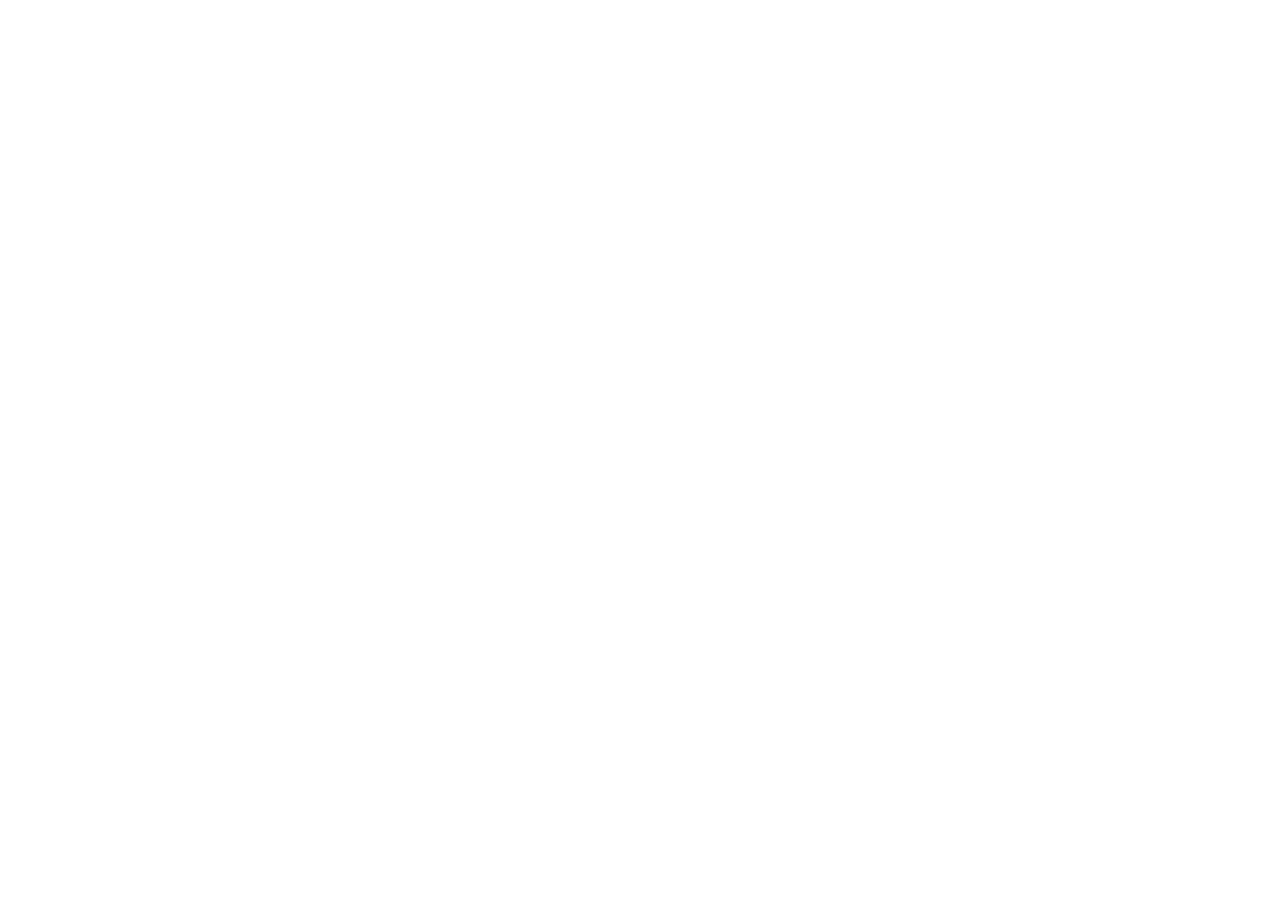
==== expanding.html @ f5878a88 "s" ====
<!DOCTYPE html>
<html lang="en">

    <head>
        <meta charset="UTF-8">
        <meta name="viewport" content="width=device-width, initial-scale=1.0">
        <title>Document</title>
    </head>
    
    <body>
        
    </body>

</html>
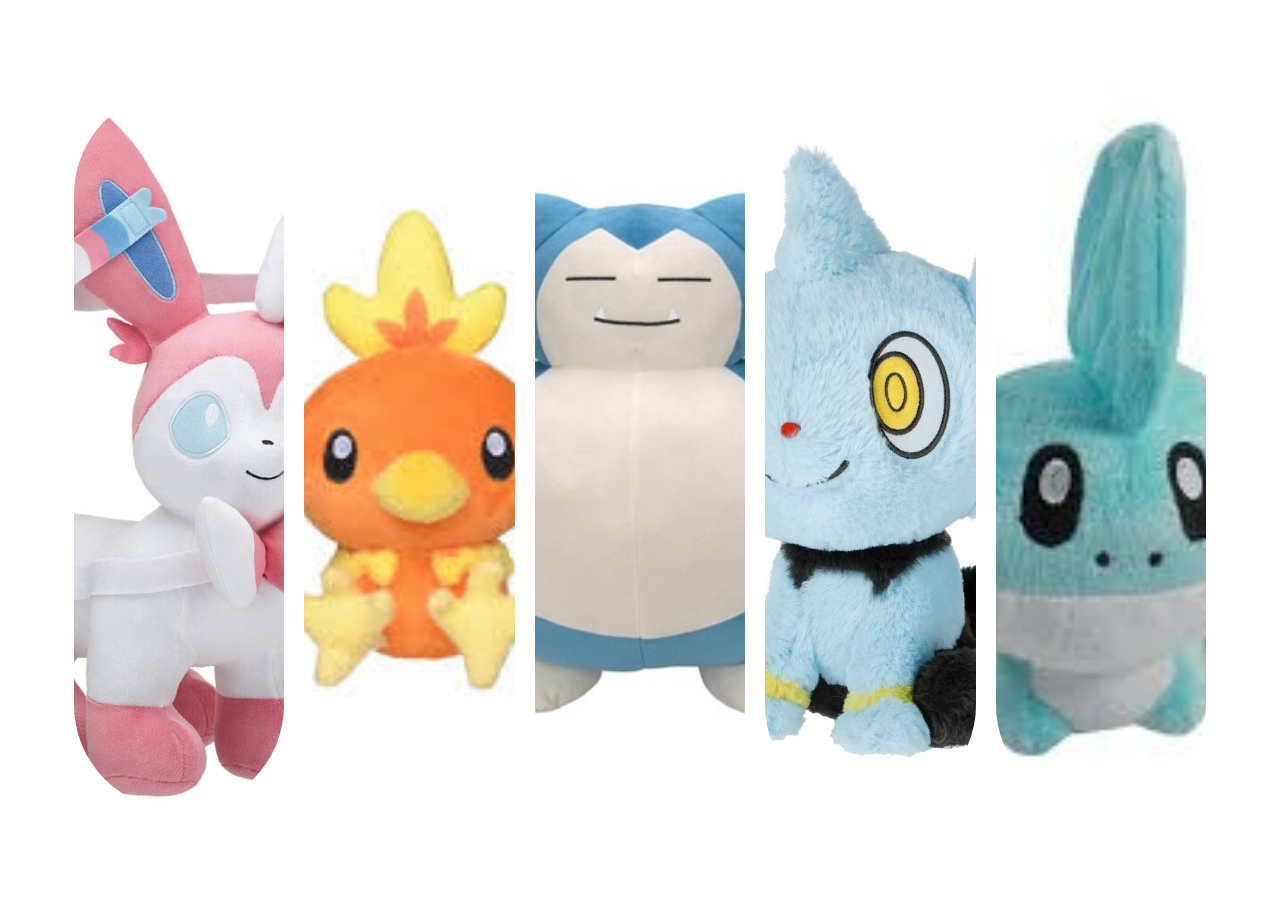
==== commit 1aa3b375: "added expanding.html" ====
--- a/expanding.html
+++ b/expanding.html
@@ -4,11 +4,35 @@
     <head>
         <meta charset="UTF-8">
         <meta name="viewport" content="width=device-width, initial-scale=1.0">
-        <title>Document</title>
+        <title>Expansion</title>
+        <link rel="stylesheet" href="css/expanding.css">
     </head>
-    
+
     <body>
+        <div class="container">
+
+            <div class ="panel" style= "background-image: url(css/images/Sylveon.jpg)">
+                <h3>Cutie</h3>
+            </div>
+
+            <div class ="panel" style= "background-image: url(css/images/Torchic.jfif)">
+                <h3>Spicy</h3>
+            </div>
+
+            <div class ="panel" style= "background-image: url(css/images/Snorlax.jfif)">
+                <h3>Fatty</h3>
+            </div>
+
+            <div class ="panel" style= "background-image: url(css/images/Sphinx.jpg)">
+                <h3>Puppy</h3>
+            </div>
+
+            <div class ="panel" style= "background-image: url(css/images/Mudkip.jfif)">
+                <h3>u liek?</h3>
+            </div>
+        </div>
         
     </body>
 
+    <script src="js/expanding.js"></script>
 </html>--- a/css/expanding.css
+++ b/css/expanding.css
@@ -0,0 +1,61 @@
+* {
+    box-sizing: border-box;
+}
+
+body{
+    height: 100vh;
+    display: flex;
+    align-items: center;
+    justify-content: center;
+    margin: 0;
+}
+
+.container {
+    width: 90vw;
+    display: flex;
+}
+
+.panel{
+    background-size: cover;
+    background-position: center;
+    background-repeat: no-repeat;
+    height: 80vh;
+    border-radius: 430px;
+    color: white;
+    cursor: pointer;
+    flex: 0.5;
+    margin: 10px;
+    position: relative;
+    transition: flex 0.8s ease-in;
+}
+
+.panel.active{
+    flex: 5;
+}
+
+.panel h3{
+    color: blue;
+    font-size: 24px;
+    position: absolute;
+    bottom: 20px;
+    left: 20px;
+    margin: 0;
+    opacity: 0;
+}
+
+.panel.active h3{
+    opacity: 1;
+    transition: opacity 0.5s ease-in 0.3s;
+}
+
+@media (max-width: 480px) {
+    .panel:nth-of-type(4){
+        display: none;
+    }
+    .panel:nth-of-type(5){
+        display: none;
+    }
+    .container{
+        width: 100vw;
+    }
+}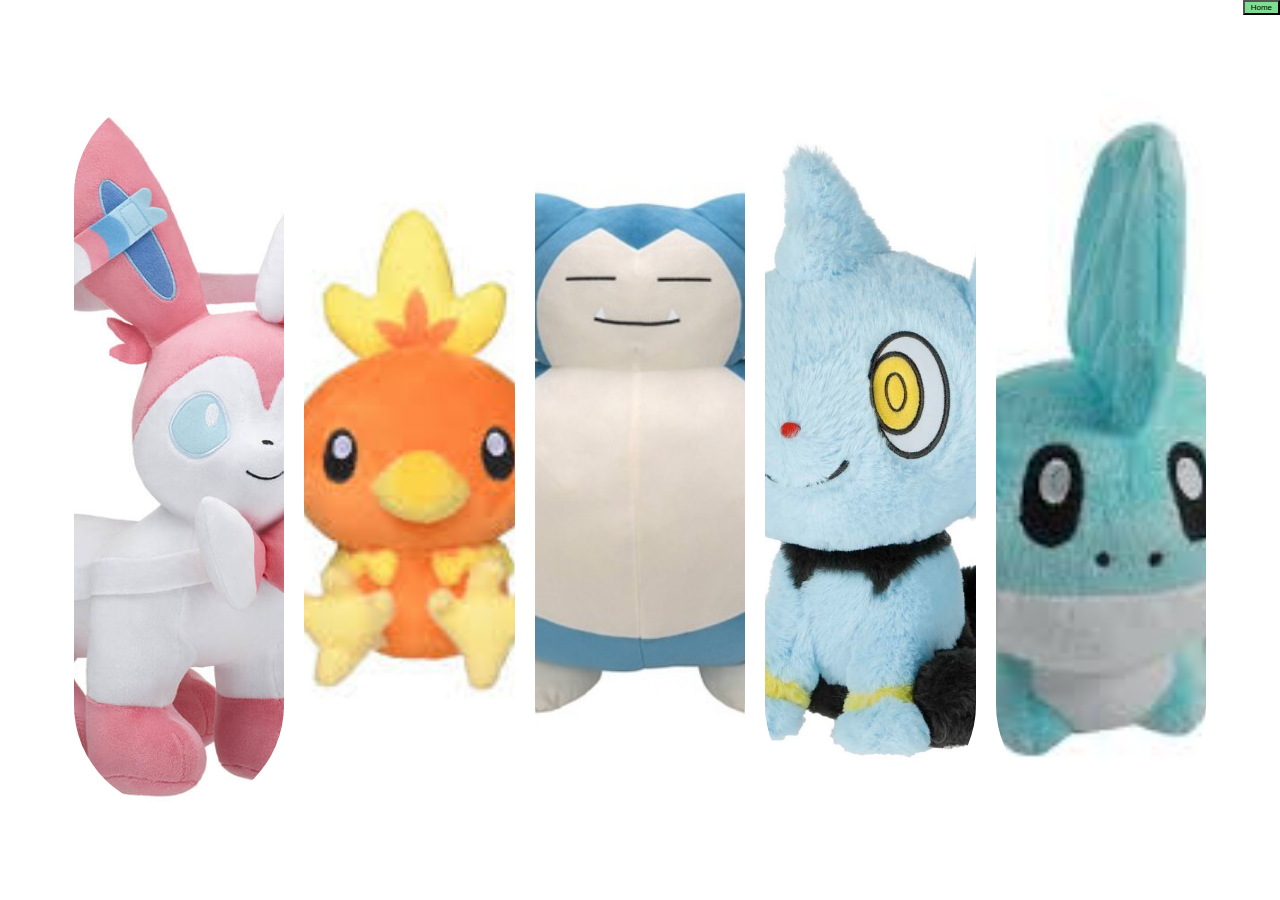
==== commit b95dd020: "add" ====
--- a/expanding.html
+++ b/expanding.html
@@ -9,6 +9,10 @@
     </head>
 
     <body>
+        <a href = "https://thepicantemexican.github.io/website1/">
+            <button class = "home-btn">Home</button>
+        </a>
+        
         <div class="container">
 
             <div class ="panel" style= "background-image: url(css/images/Sylveon.jpg)">
--- a/css/expanding.css
+++ b/css/expanding.css
@@ -9,6 +9,15 @@
     justify-content: center;
     margin: 0;
 }
+
+.home-btn{
+    background-color: #7DDE92;
+    font-size: 8px;
+    position: absolute;
+    top: 0; 
+    right: 0;
+}
+
 
 .container {
     width: 90vw;
